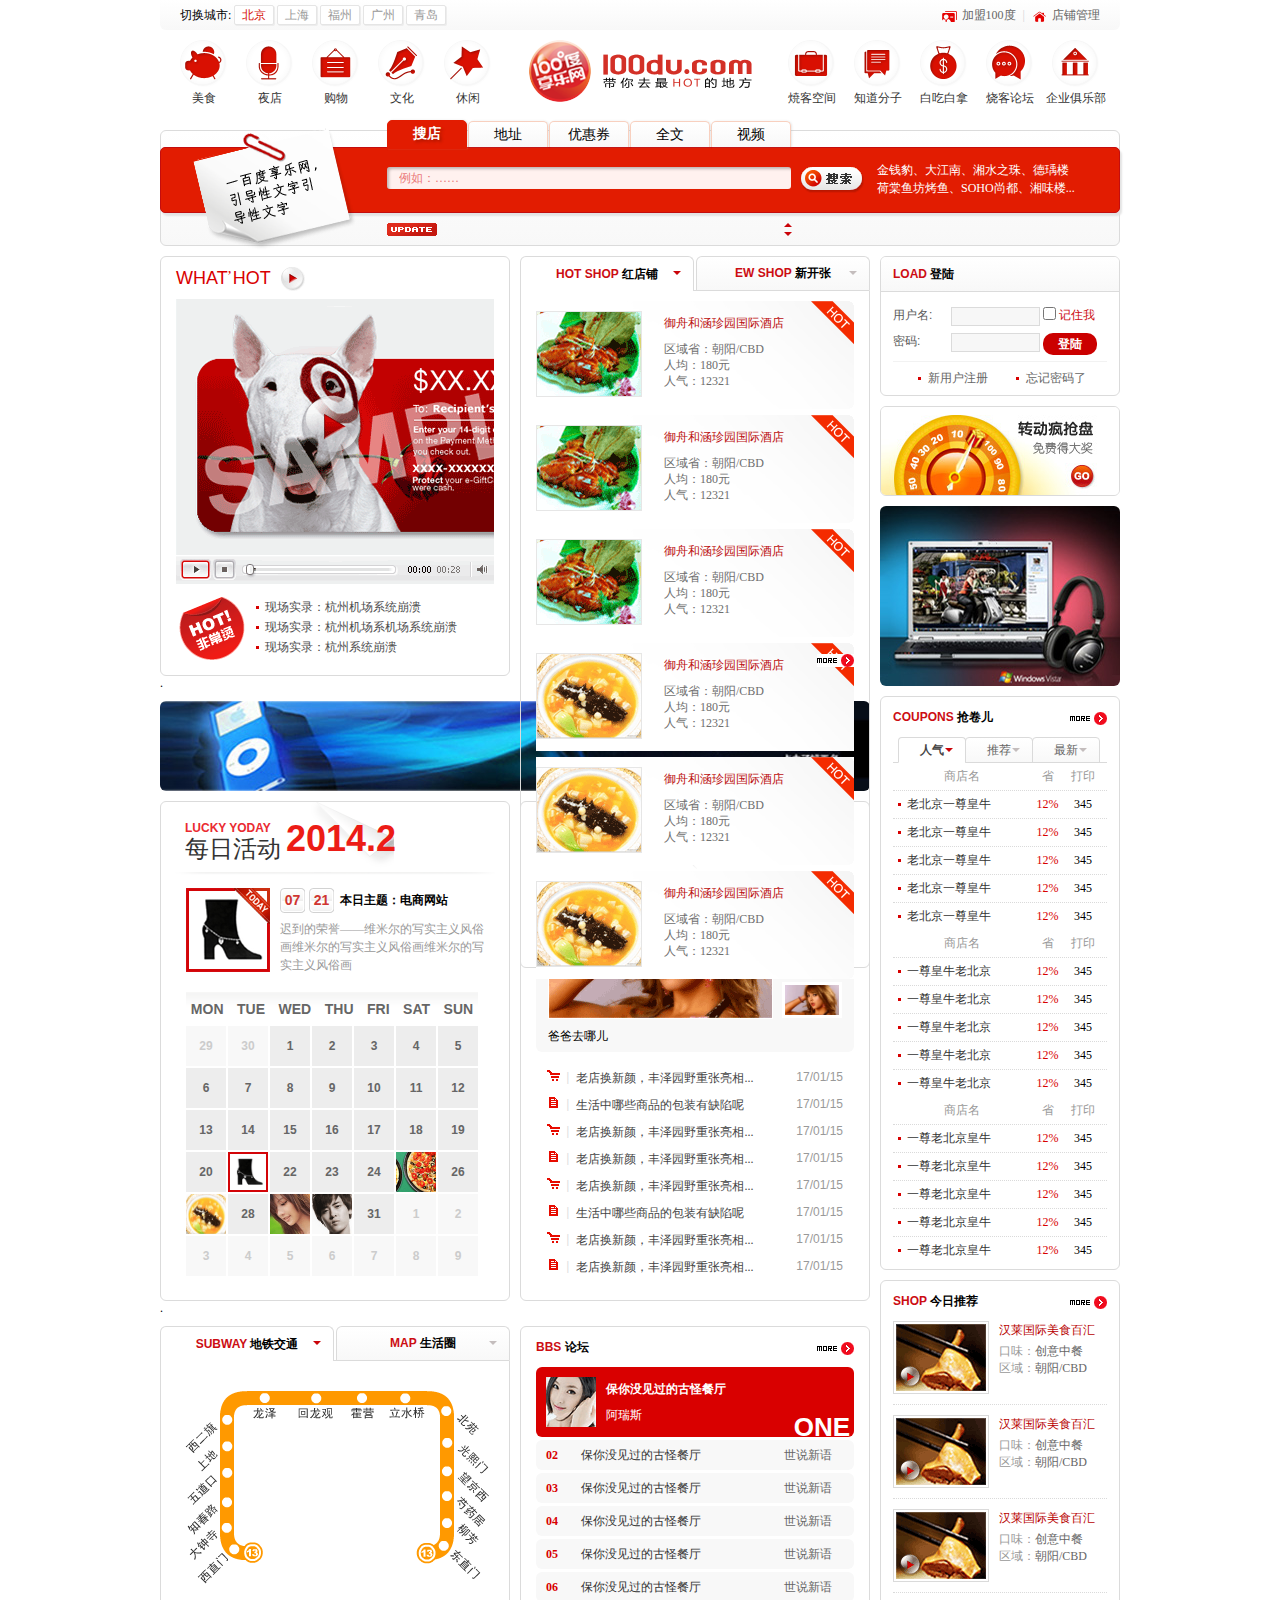
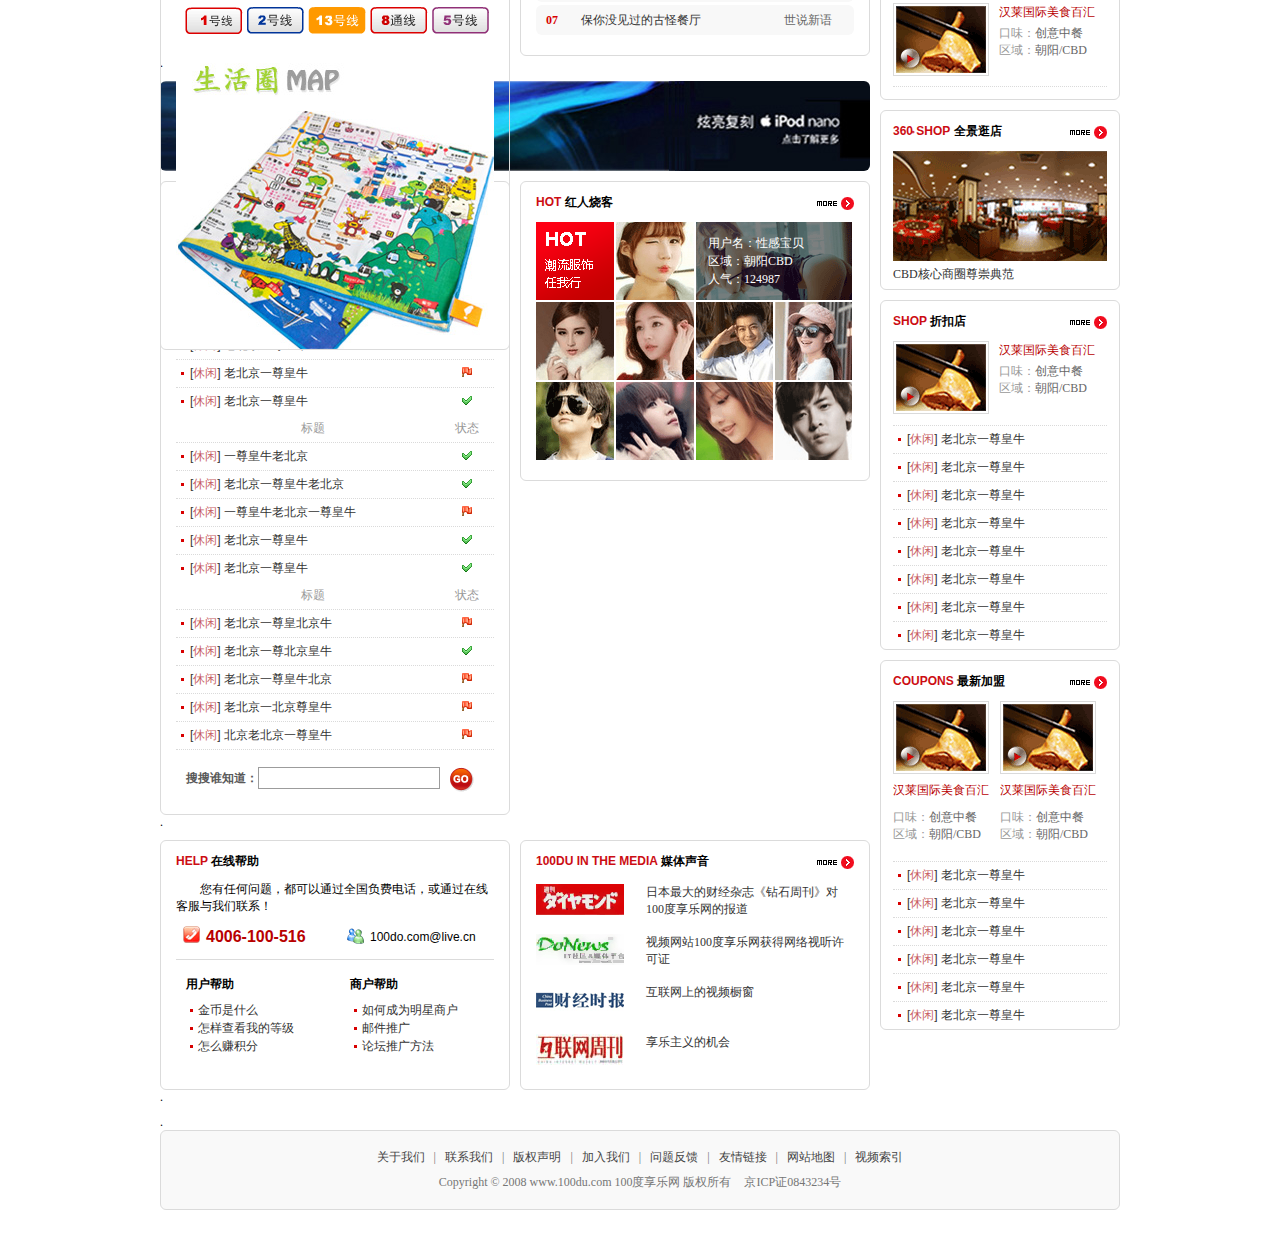
==== 100du商城/index.html @ 8e801432 "100du商城" ====
<!DOCTYPE html>
<html lang="en">
<head>
    <meta charset="UTF-8">
    <title>100du商城</title>
    <link href="css/style.css" rel="stylesheet" />
    <link href="img/100du.ico" rel="shortcut icon" />
    <script src="http://libs.baidu.com/jquery/2.0.0/jquery.js"></script>
    <script src="js/100du.js" type="text/javascript"></script>
    <!--[if IE 6]>
    <script src="js/DD_belatedPNG_0.0.8a.js"></script>
    <script>
        DD_belatedPNG.fix('*');
    </script>
    <![endif]-->
</head>
<body>
    <div id="header" class="gradient">
        <p class="city fl">
            切换城市:
            <a href="#" class="active">北京</a>
            <a href="#">上海</a>
            <a href="#">福州</a>
            <a href="#">广州</a>
            <a href="#">青岛</a>
        </p>
        <p class="link fr">
            <a href="#" class="ico1">加盟100度</a>
            |
            <a href="#" class="ico2">店铺管理</a>
        </p>
    </div>
    <div id="nav">
        <ul class="nav_l">
            <li><a href="#" class="bg1">美食</a></li>
            <li><a href="#" class="bg2">夜店</a></li>
            <li><a href="#" class="bg3">购物</a></li>
            <li><a href="#" class="bg4">文化</a></li>
            <li><a href="#" class="bg5">休闲</a></li>
        </ul>
        <h1><a href="#"><img src="img/logo.png" alt="100度享乐网" /></a></h1>
        <ul class="nav_r">
            <li><a href="#" class="bg6">焼客空间</a></li>
            <li><a href="#" class="bg7">知道分子</a></li>
            <li><a href="#" class="bg8">白吃白拿</a></li>
            <li><a href="#" class="bg9">烧客论坛</a></li>
            <li><a href="#" class="bg10">企业俱乐部</a></li>
        </ul>
    </div>
    <div id="search" class="gradient">
        <div class="bar">
            <ul class="menu" id="menu">
                <li class="active">搜店</li>
                <li class="gradient">地址</li>
                <li class="gradient">优惠券</li>
                <li class="gradient">全文</li>
                <li class="gradient">视频</li>
            </ul>
        </div>
        <div class="form">
            <form action="#">
                <input class="text" type="text" value="例如：……" />
                <input class="btn" type="submit" value="" />
            </form>
        </div>
        <p class="key_text"><a href="#">金钱豹</a>、<a href="#">大江南</a>、<a href="#">湘水之珠</a>、<a href="#">德瑀楼</a>
            <a href="#">荷棠鱼坊烤鱼</a>、<a href="#">SOHO尚都</a>、<a href="#">湘味楼</a>...</p>
        <div class="img"></div>
        <div class="updata">
            <div class="wrap">
                <ul>
                    <!--<li><a href="#"><strong>萱萱</strong><span>5分钟前</span>写了一篇文章:那些灿烂华美的瞬间......</a></li>
                    <li><a href="#"><strong>森森</strong><span>2分钟前</span>写了一篇文章:那些灿烂华美的瞬间......</a></li>-->
                </ul>
            </div>
            <a id="updataUpBtn" href="javascript:;" class="triangle_up"></a>
            <a id="updataDownBtn" href="javascript:;" class="triangle_down_red"></a>
        </div>
    </div>
    <div class="content clear">
        <div class="main fl">
            <div class="main_wrap clear">
                <div class="section fl">
                    <h2 class="video_title">WHAT<sup>,</sup> HOT</h2>
                    <div class="video">
                        <img src="img/play_bg.gif"  />
                    </div>
                    <ul class="video_list">
                        <li><a href="#">现场实录：杭州机场系统崩溃</a></li>
                        <li><a href="#">现场实录：杭州机场系机场系统崩溃</a></li>
                        <li><a href="#">现场实录：杭州系统崩溃</a></li>
                    </ul>
                </div>
                <div class="options fr">
                    <ul class="nav tabNav1">
                        <li class="active fl">
                            <strong>HOT SHOP <span>红店铺</span></strong>
                            <a href="javascript:;" class="triangle_down_red"></a>
                        </li>
                        <li class="gradient fr">
                            <strong>EW SHOP <span>新开张</span></strong>
                            <a href="javascript:;" class="triangle_down_gray"></a>
                        </li>
                    </ul>
                    <div class="con">
                        <div class="hot_list">
                            <ul class="tabCon1">
                                <li>
                                    <div class="img"><a href="#"><img src="img/content/hot_list_pic1.gif" alt="内容图片" /></a></div>
                                    <div class="text">
                                        <h3><a href="#">御舟和涵珍园国际酒店</a></h3>
                                        <p>
                                            区域省：朝阳/CBD<br />
                                            人均：180元<br />
                                            人气：12321
                                        </p>
                                    </div>
                                </li>
                                <li>
                                    <div class="img"><a href="#"><img src="img/content/hot_list_pic1.gif" alt="内容图片" /></a></div>
                                    <div class="text">
                                        <h3><a href="#">御舟和涵珍园国际酒店</a></h3>
                                        <p>
                                            区域省：朝阳/CBD<br />
                                            人均：180元<br />
                                            人气：12321
                                        </p>
                                    </div>
                                </li>
                                <li>
                                    <div class="img"><a href="#"><img src="img/content/hot_list_pic1.gif" alt="内容图片" /></a></div>
                                    <div class="text">
                                        <h3><a href="#">御舟和涵珍园国际酒店</a></h3>
                                        <p>
                                            区域省：朝阳/CBD<br />
                                            人均：180元<br />
                                            人气：12321
                                        </p>
                                    </div>
                                </li>
                                <a class="more" href="#" title="更多"><img src="img/more.gif" alt="更多" /></a>
                            </ul>
                            <ul class="tabCon1">
                                <li>
                                    <div class="img"><a href="#"><img src="img/content/hot_list_pic2.gif" alt="内容图片" /></a></div>
                                    <div class="text">
                                        <h3><a href="#">御舟和涵珍园国际酒店</a></h3>
                                        <p>
                                            区域省：朝阳/CBD<br />
                                            人均：180元<br />
                                            人气：12321
                                        </p>
                                    </div>
                                </li>
                                <li>
                                    <div class="img"><a href="#"><img src="img/content/hot_list_pic2.gif" alt="内容图片" /></a></div>
                                    <div class="text">
                                        <h3><a href="#">御舟和涵珍园国际酒店</a></h3>
                                        <p>
                                            区域省：朝阳/CBD<br />
                                            人均：180元<br />
                                            人气：12321
                                        </p>
                                    </div>
                                </li>
                                <li>
                                    <div class="img"><a href="#"><img src="img/content/hot_list_pic2.gif" alt="内容图片" /></a></div>
                                    <div class="text">
                                        <h3><a href="#">御舟和涵珍园国际酒店</a></h3>
                                        <p>
                                            区域省：朝阳/CBD<br />
                                            人均：180元<br />
                                            人气：12321
                                        </p>
                                    </div>
                                </li>
                                <a class="more" href="#" title="更多"><img src="img/more.gif" alt="更多" /></a>
                            </ul>
                        </div>
                    </div>
                </div>
            </div>

            <div class="main_ad">
                <a href="#"><img src="img/ad/ad1.jpg" /></a>
            </div>

            <div class="main_wrap clear">
                <div class="activity">
                    <h2 class="new_title">
                        <strong>LUCKY YODAY</strong>
                        <span>每日活动</span>
                        <em>2014.2</em>
                    </h2>
                    <div class="con">
                        <div class="info">
                            <div class="img">
                                <span class="mask"></span>
                                <img src="img/content/today1.gif" alt="内容" />
                            </div>
                            <div class="text">
                                <h3>
                                    <em>07</em>
                                    <em>21</em>
                                    <span>本日主题：电商网站</span>
                                </h3>
                                <p>迟到的荣誉——维米尔的写实主义风俗画维米尔的写实主义风俗画维米尔的写实主义风俗画</p>
                            </div>
                        </div>
                        <div class="calendar">
                            <h3>
                                <span>MON</span>
                                <span>TUE</span>
                                <span>WED</span>
                                <span>THU</span>
                                <span>FRI</span>
                                <span>SAT</span>
                                <span>SUN</span>
                            </h3>
                            <ol>
                                <li class="normal">29</li>
                                <li class="normal">30</li>
                                <li>1</li>
                                <li>2</li>
                                <li>3</li>
                                <li>4</li>
                                <li>5</li>
                                <li>6</li>
                                <li>7</li>
                                <li>8</li>
                                <li>9</li>
                                <li>10</li>
                                <li>11</li>
                                <li>12</li>
                                <li>13</li>
                                <li>14</li>
                                <li>15</li>
                                <li>16</li>
                                <li>17</li>
                                <li>18</li>
                                <li>19</li>
                                <li>20</li>
                                <li>21<img class="active" src="img/content/today1.gif" alt="" /></li>
                                <li>22</li>
                                <li>23</li>
                                <li>24</li>
                                <li>25<img class="img" info="迟到的荣誉——维米尔的写实主义风俗画" src="img/content/today2.gif" alt="" /></li>
                                <li>26</li>
                                <li>27<img class="img" info="这似乎是海参配燕窝，好味道~" src="img/content/hot_list_pic2.gif" alt="" /></li>
                                <li>28</li>
                                <li>29<img class="img" info="气质美女，陪谁去过明天的情人节？" src="img/content/hot10.gif" alt="" /></li>
                                <li>30<img class="img" info="帅哥是谁？陪谁去过情人节？" src="img/content/hot11.gif" alt="" /></li>
                                <li>31</li>
                                <li class="normal">1</li>
                                <li class="normal">2</li>
                                <li class="normal">3</li>
                                <li class="normal">4</li>
                                <li class="normal">5</li>
                                <li class="normal">6</li>
                                <li class="normal">7</li>
                                <li class="normal">8</li>
                                <li class="normal">9</li>
                            </ol>
                            <div class="today_info">
                                <img src="img/content/today2.gif" alt="" />
                                <div class="text">
                                    <h4><strong>SAT</strong> 本日主题</h4>
                                    <p>迟到的荣誉——维米尔的写实主义风俗画</p>
                                </div>
                                <span></span>
                            </div>
                        </div>
                    </div>
                </div>

                <div class="recommend">
                    <h2 class="new_title">
                        <strong>RECOMMDNE</strong>
                        <span>精彩推荐</span>
                    </h2>
                    <div class="pic" id="fade">
                        <ul>
                            <li><a href="#"><img src="img/content/img1.gif" /></a></li>
                            <li><a href="#"><img src="img/content/img2.gif" /></a></li>
                            <li><a href="#"><img src="img/content/img3.gif" /></a></li>
                        </ul>
                        <ol>
                            <li class="active"><a href="javascript:;"><img src="img/content/img1.gif" /></a></li>
                            <li><a href="javascript:;"><img src="img/content/img2.gif" /></a></li>
                            <li><a href="javascript:;"><img src="img/content/img3.gif" /></a></li>
                        </ol>
                        <p>爸爸去哪儿</p>
                    </div>
                    <ul class="list">
                        <li>
                            <em><img src="img/content/recommend_list_ico1.gif" /> |</em>
                            <a href="#">老店换新颜，丰泽园野重张亮相...</a>
                            <span>17/01/15</span>
                        </li>
                        <li>
                            <em><img src="img/content/recommend_list_ico2.gif" /> |</em>
                            <a href="#">生活中哪些商品的包装有缺陷呢</a>
                            <span>17/01/15</span>
                        </li>
                        <li>
                            <em><img src="img/content/recommend_list_ico1.gif" /> |</em>
                            <a href="#">老店换新颜，丰泽园野重张亮相...</a>
                            <span>17/01/15</span>
                        </li>
                        <li>
                            <em><img src="img/content/recommend_list_ico2.gif" /> |</em>
                            <a href="#">老店换新颜，丰泽园野重张亮相...</a>
                            <span>17/01/15</span>
                        </li>
                        <li>
                            <em><img src="img/content/recommend_list_ico1.gif" /> |</em>
                            <a href="#">老店换新颜，丰泽园野重张亮相...</a>
                            <span>17/01/15</span>
                        </li>
                        <li>
                            <em><img src="img/content/recommend_list_ico2.gif" /> |</em>
                            <a href="#">生活中哪些商品的包装有缺陷呢</a>
                            <span>17/01/15</span>
                        </li>
                        <li>
                            <em><img src="img/content/recommend_list_ico1.gif" /> |</em>
                            <a href="#">老店换新颜，丰泽园野重张亮相...</a>
                            <span>17/01/15</span>
                        </li>
                        <li>
                            <em><img src="img/content/recommend_list_ico2.gif" /> |</em>
                            <a href="#">老店换新颜，丰泽园野重张亮相...</a>
                            <span>17/01/15</span>
                        </li>
                    </ul>
                </div>
            </div>

            <div class="main_wrap clear">
                <div class="options fl">
                    <ul class="nav tabNav2">
                        <li class="active fl">
                            <strong>SUBWAY <span>地铁交通</span></strong>
                            <a href="javascript:;" class="triangle_down_red"></a>
                        </li>
                        <li class="gradient fr">
                            <strong>MAP <span>生活圈</span></strong>
                            <a href="javascript:;" class="triangle_down_gray"></a>
                        </li>
                    </ul>
                    <div class="con">
                        <img class="tabCon2" src="img/content/123.gif" />
                        <img class="tabCon2" src="img/content/456.jpg" />
                    </div>
                </div>
                <div class="section fr">
                    <div class="bbs">
                        <h2 class="main_title">
                            <strong>BBS <span>论坛</span></strong>
                            <a href="#" title="更多"><img src="img/more.gif" alt="更多" /></a>
                        </h2>
                        <ol>
                            <li class="active">
                                <strong>01</strong>
                                <img src="img/content/bbs_img1.gif" alt="" />
                                <a href="#">保你没见过的古怪餐厅</a>
                                <span>阿瑞斯</span>
                                <em>ONE</em>
                                <b>世说新语</b>
                            </li>
                            <li>
                                <strong>02</strong>
                                <img src="img/content/bbs_img1.gif" alt="" />
                                <a href="#">保你没见过的古怪餐厅</a>
                                <span>阿瑞斯</span>
                                <em>ONE</em>
                                <b>世说新语</b>
                            </li>
                            <li>
                                <strong>03</strong>
                                <img src="img/content/bbs_img1.gif" alt="" />
                                <a href="#">保你没见过的古怪餐厅</a>
                                <span>阿瑞斯</span>
                                <em>ONE</em>
                                <b>世说新语</b>
                            </li>
                            <li>
                                <strong>04</strong>
                                <img src="img/content/bbs_img1.gif" alt="" />
                                <a href="#">保你没见过的古怪餐厅</a>
                                <span>阿瑞斯</span>
                                <em>ONE</em>
                                <b>世说新语</b>
                            </li>
                            <li>
                                <strong>05</strong>
                                <img src="img/content/bbs_img1.gif" alt="" />
                                <a href="#">保你没见过的古怪餐厅</a>
                                <span>阿瑞斯</span>
                                <em>ONE</em>
                                <b>世说新语</b>
                            </li>
                            <li>
                                <strong>06</strong>
                                <img src="img/content/bbs_img1.gif" alt="" />
                                <a href="#">保你没见过的古怪餐厅</a>
                                <span>阿瑞斯</span>
                                <em>ONE</em>
                                <b>世说新语</b>
                            </li>
                            <li>
                                <strong>07</strong>
                                <img src="img/content/bbs_img1.gif" alt="" />
                                <a href="#">保你没见过的古怪餐厅</a>
                                <span>阿瑞斯</span>
                                <em>ONE</em>
                                <b>世说新语</b>
                            </li>
                        </ol>
                    </div>
                </div>
            </div>

            <div class="main_ad">
                <a href="#"><img src="img/ad/ad1.jpg" /></a>
            </div>

            <div class="main_wrap clear">
                <div class="section fl">
                    <h2 class="main_title">
                        <strong>LIFESTYLE ADVICE <span>知道分子</span></strong>
                        <a href="#" title="更多"><img src="img/more.gif" alt="更多" /></a>
                    </h2>
                    <div class="tab">
                        <ul class="tabNav3">
                            <li class="active">
                                有人在问
                                <a href="javascript:;" class="triangle_down_red"></a>
                            </li>
                            <li class="gradient">
                                有人知道
                                <a href="javascript:;" class="triangle_down_gray"></a>
                            </li>
                            <li class="gradient">
                                热门问题
                                <a href="javascript:;" class="triangle_down_gray"></a>
                            </li>
                        </ul>
                    </div>
                    <ul class="list_section tabCon3">
                        <li class="title">
                            <span class="col1">标题</span>
                            <span class="col2">状态</span>
                        </li>
                        <li>
                            <span class="col1">
                                <a href="#"><em>[<span>休闲</span>]</em> 老北京一尊皇牛</a>
                            </span>
                            <span class="col2"><img src="img/ico1.gif" alt="" /></span>
                        </li>
                        <li>
                            <span class="col1">
                                <a href="#"><em>[<span>休闲</span>]</em> 老北京一尊皇牛</a>
                            </span>
                            <span class="col2"><img src="img/ico2.gif" alt="" /></span>
                        </li>
                        <li>
                            <span class="col1">
                                <a href="#"><em>[<span>休闲</span>]</em> 老北京一尊皇牛</a>
                            </span>
                            <span class="col2"><img src="img/ico1.gif" alt="" /></span>
                        </li>
                        <li>
                            <span class="col1">
                                <a href="#"><em>[<span>休闲</span>]</em> 老北京一尊皇牛</a>
                            </span>
                            <span class="col2"><img src="img/ico1.gif" alt="" /></span>
                        </li>
                        <li>
                            <span class="col1">
                                <a href="#"><em>[<span>休闲</span>]</em> 老北京一尊皇牛</a>
                            </span>
                            <span class="col2"><img src="img/ico2.gif" alt="" /></span>
                        </li>
                    </ul>
                    <ul class="list_section tabCon3">
                        <li class="title">
                            <span class="col1">标题</span>
                            <span class="col2">状态</span>
                        </li>
                        <li>
                            <span class="col1">
                                <a href="#"><em>[<span>休闲</span>]</em> 一尊皇牛老北京</a>
                            </span>
                            <span class="col2"><img src="img/ico2.gif" alt="" /></span>
                        </li>
                        <li>
                            <span class="col1">
                                <a href="#"><em>[<span>休闲</span>]</em> 老北京一尊皇牛老北京</a>
                            </span>
                            <span class="col2"><img src="img/ico2.gif" alt="" /></span>
                        </li>
                        <li>
                            <span class="col1">
                                <a href="#"><em>[<span>休闲</span>]</em> 一尊皇牛老北京一尊皇牛</a>
                            </span>
                            <span class="col2"><img src="img/ico1.gif" alt="" /></span>
                        </li>
                        <li>
                            <span class="col1">
                                <a href="#"><em>[<span>休闲</span>]</em> 老北京一尊皇牛</a>
                            </span>
                            <span class="col2"><img src="img/ico2.gif" alt="" /></span>
                        </li>
                        <li>
                            <span class="col1">
                                <a href="#"><em>[<span>休闲</span>]</em> 老北京一尊皇牛</a>
                            </span>
                            <span class="col2"><img src="img/ico2.gif" alt="" /></span>
                        </li>
                    </ul>
                    <ul class="list_section tabCon3">
                        <li class="title">
                            <span class="col1">标题</span>
                            <span class="col2">状态</span>
                        </li>
                        <li>
                            <span class="col1">
                                <a href="#"><em>[<span>休闲</span>]</em> 老北京一尊皇北京牛</a>
                            </span>
                            <span class="col2"><img src="img/ico1.gif" alt="" /></span>
                        </li>
                        <li>
                            <span class="col1">
                                <a href="#"><em>[<span>休闲</span>]</em> 老北京一尊北京皇牛</a>
                            </span>
                            <span class="col2"><img src="img/ico2.gif" alt="" /></span>
                        </li>
                        <li>
                            <span class="col1">
                                <a href="#"><em>[<span>休闲</span>]</em> 老北京一尊皇牛北京</a>
                            </span>
                            <span class="col2"><img src="img/ico1.gif" alt="" /></span>
                        </li>
                        <li>
                            <span class="col1">
                                <a href="#"><em>[<span>休闲</span>]</em> 老北京一北京尊皇牛</a>
                            </span>
                            <span class="col2"><img src="img/ico1.gif" alt="" /></span>
                        </li>
                        <li>
                            <span class="col1">
                                <a href="#"><em>[<span>休闲</span>]</em> 北京老北京一尊皇牛</a>
                            </span>
                            <span class="col2"><img src="img/ico1.gif" alt="" /></span>
                        </li>
                    </ul>
                    <div class="soso">
                        <form action="#">
                            <strong>搜搜谁知道：</strong>
                            <input class="text" type="text" />
                            <input class="btn" type="submit" value="" />
                        </form>
                    </div>
                </div>
                <div class="section fr">
                    <h2 class="main_title">
                        <strong>HOT <span>红人烧客</span></strong>
                        <a href="#" title="更多"><img src="img/more.gif" alt="更多" /></a>
                    </h2>
                    <div class="hot_area">
                        <ul>
                            <li><img src="img/content/hot1.gif" alt="" /></li>
                            <li><img src="img/content/hot2.gif" alt="" /></li>
                            <li class="area1">
                                <p>
                                    用户名：性感宝贝<br />
                                    区域：朝阳CBD<br />
                                    人气：124987
                                </p>
                                <img src="img/content/hot3.gif" alt="" />
                            </li>
                            <li><img src="img/content/hot4.gif" alt="" /></li>
                            <li><img src="img/content/hot5.gif" alt="" /></li>
                            <li class="area2"><img src="img/content/hot6.gif" alt="" /></li>
                            <li class="area2"><img src="img/content/hot7.gif" alt="" /></li>
                            <li><img src="img/content/hot8.gif" alt="" /></li>
                            <li><img src="img/content/hot9.gif" alt="" /></li>
                            <li class="area2"><img src="img/content/hot10.gif" alt="" /></li>
                            <li class="area2"><img src="img/content/hot11.gif" alt="" /></li>
                        </ul>
                    </div>
                </div>
            </div>

            <div class="main_wrap clear">
                <div class="section fl">
                    <h2 class="main_title">
                        <strong>HELP <span>在线帮助</span></strong>
                    </h2>
                    <div class="help">
                        <p>您有任何问题，都可以通过全国负费电话，或通过在线客服与我们联系！</p>
                        <ul>
                            <li class="phone fl">4006-100-516</li>
                            <li class="msn fr">100do.com@live.cn</li>
                        </ul>
                        <dl class="fl">
                            <dt>用户帮助</dt>
                            <dd><a href="#">金币是什么</a></dd>
                            <dd><a href="#">怎样查看我的等级</a></dd>
                            <dd><a href="#">怎么赚积分</a></dd>
                        </dl>
                        <dl class="fr">
                            <dt>商户帮助</dt>
                            <dd><a href="#">如何成为明星商户</a></dd>
                            <dd><a href="#">邮件推广</a></dd>
                            <dd><a href="#">论坛推广方法</a></dd>
                        </dl>
                    </div>
                </div>
                <div class="section fr">
                    <h2 class="main_title">
                        <strong>100DU IN THE MEDIA <span>媒体声音</span></strong>
                        <a href="#" title="更多"><img src="img/more.gif" alt="更多" /></a>
                    </h2>
                    <ul class="media">
                        <li>
                            <a href="#"><img src="img/content/media1.gif" alt="1" /></a>
                            <p>日本最大的财经杂志《钻石周刊》对100度享乐网的报道</p>
                        </li>
                        <li>
                            <a href="#"><img src="img/content/media2.gif" alt="2" /></a>
                            <p>视频网站100度享乐网获得网络视听许可证</p>
                        </li>
                        <li>
                            <a href="#"><img src="img/content/media3.gif" alt="3" /></a>
                            <p>互联网上的视频橱窗</p>
                        </li>
                        <li>
                            <a href="#"><img src="img/content/media4.gif" alt="4" /></a>
                            <p>享乐主义的机会</p>
                        </li>
                    </ul>
                </div>
            </div>
        </div>

        <div class="side fr">
            <div class="login">
                <h2 class="gradient"><em>LOAD </em>登陆</h2>
                <div class="form">
                    <form action="#">
                        <ul>
                            <li>
                                <span>用户名: </span>
                                <input class="text" type="text" />
                                <label>
                                    <input type="checkbox" />
                                    <strong>记住我</strong>
                                </label>
                            </li>
                            <li>
                                <span>密码: </span>
                                <input class="text" type="password" />
                                <input class="btn" type="submit" value="登陆" />
                            </li>
                        </ul>
                    </form>
                </div>
                <p>
                    <a href="#">新用户注册</a>
                    <a href="#">忘记密码了</a>
                </p>
            </div>

            <div class="ad_border">
                <a href="#"><img src="img/ad/ad2.jpg" /></a>
            </div>

            <div class="side_ad">
                <a href="#"><img src="img/ad/ad3.jpg" /></a>
            </div>

            <div class="side_section">
                <h2 class="main_title">
                    <strong>COUPONS <span>抢卷儿</span></strong>
                    <a href="#" title="更多"><img src="img/more.gif" alt="更多" /></a>
                </h2>
                <div class="wrap_section1">
                    <div class="tab">
                        <ul class="tabNav4">
                            <li class="active">
                                人气
                                <a href="javascript:;" class="triangle_down_red"></a>
                            </li>
                            <li class="gradient">
                                推荐
                                <a href="javascript:;" class="triangle_down_gray"></a>
                            </li>
                            <li class="gradient">
                                最新
                                <a href="javascript:;" class="triangle_down_gray"></a>
                            </li>
                        </ul>
                    </div>
                    <ul class="list_section tabCon4">
                    <li class="title">
                        <span class="col1">商店名</span>
                        <span class="col2">省</span>
                        <span class="col3">打印</span>
                    </li>
                    <li>
                        <span class="col1"><a href="#">老北京一尊皇牛</a></span>
                        <span class="col2 color">12%</span>
                        <span class="col3">345</span>
                    </li>
                    <li>
                        <span class="col1"><a href="#">老北京一尊皇牛</a></span>
                        <span class="col2 color">12%</span>
                        <span class="col3">345</span>
                    </li>
                    <li>
                        <span class="col1"><a href="#">老北京一尊皇牛</a></span>
                        <span class="col2 color">12%</span>
                        <span class="col3">345</span>
                    </li>
                    <li>
                        <span class="col1"><a href="#">老北京一尊皇牛</a></span>
                        <span class="col2 color">12%</span>
                        <span class="col3">345</span>
                    </li>
                    <li>
                        <span class="col1"><a href="#">老北京一尊皇牛</a></span>
                        <span class="col2 color">12%</span>
                        <span class="col3">345</span>
                    </li>
                </ul>
                    <ul class="list_section tabCon4">
                        <li class="title">
                            <span class="col1">商店名</span>
                            <span class="col2">省</span>
                            <span class="col3">打印</span>
                        </li>
                        <li>
                            <span class="col1"><a href="#">一尊皇牛老北京</a></span>
                            <span class="col2 color">12%</span>
                            <span class="col3">345</span>
                        </li>
                        <li>
                            <span class="col1"><a href="#">一尊皇牛老北京</a></span>
                            <span class="col2 color">12%</span>
                            <span class="col3">345</span>
                        </li>
                        <li>
                            <span class="col1"><a href="#">一尊皇牛老北京</a></span>
                            <span class="col2 color">12%</span>
                            <span class="col3">345</span>
                        </li>
                        <li>
                            <span class="col1"><a href="#">一尊皇牛老北京</a></span>
                            <span class="col2 color">12%</span>
                            <span class="col3">345</span>
                        </li>
                        <li>
                            <span class="col1"><a href="#">一尊皇牛老北京</a></span>
                            <span class="col2 color">12%</span>
                            <span class="col3">345</span>
                        </li>
                    </ul>
                    <ul class="list_section tabCon4">
                        <li class="title">
                            <span class="col1">商店名</span>
                            <span class="col2">省</span>
                            <span class="col3">打印</span>
                        </li>
                        <li>
                            <span class="col1"><a href="#">一尊老北京皇牛</a></span>
                            <span class="col2 color">12%</span>
                            <span class="col3">345</span>
                        </li>
                        <li>
                            <span class="col1"><a href="#">一尊老北京皇牛</a></span>
                            <span class="col2 color">12%</span>
                            <span class="col3">345</span>
                        </li>
                        <li>
                            <span class="col1"><a href="#">一尊老北京皇牛</a></span>
                            <span class="col2 color">12%</span>
                            <span class="col3">345</span>
                        </li>
                        <li>
                            <span class="col1"><a href="#">一尊老北京皇牛</a></span>
                            <span class="col2 color">12%</span>
                            <span class="col3">345</span>
                        </li>
                        <li>
                            <span class="col1"><a href="#">一尊老北京皇牛</a></span>
                            <span class="col2 color">12%</span>
                            <span class="col3">345</span>
                        </li>
                    </ul>
                </div>
            </div>

            <div class="side_section">
                <h2 class="main_title">
                    <strong>SHOP <span>今日推荐</span></strong>
                    <a href="#" title="更多"><img src="img/more.gif" alt="更多" /></a>
                </h2>
                <div class="wrap_section2">
                    <ul class="pic_list">
                        <li>
                            <div class="img fl"><a href="#"><img src="img/content/pic1.gif" alt="内容图片" /></a></div>
                            <div class="text fr">
                                <h3><a href="#">汉莱国际美食百汇</a></h3>
                                <p>
                                    口味：<a href="http://www.miaov.com/2013">创意中餐</a><br />
                                    区域：<a href="http://www.miaov.com/2013">朝阳/CBD</a>
                                </p>
                            </div>
                        </li>
                        <li>
                            <div class="img fl"><a href="#"><img src="img/content/pic1.gif" alt="内容图片" /></a></div>
                            <div class="text fr">
                                <h3><a href="#">汉莱国际美食百汇</a></h3>
                                <p>
                                    口味：<a href="http://www.miaov.com/2013">创意中餐</a><br />
                                    区域：<a href="http://www.miaov.com/2013">朝阳/CBD</a>
                                </p>
                            </div>
                        </li>
                        <li>
                            <div class="img fl"><a href="#"><img src="img/content/pic1.gif" alt="内容图片" /></a></div>
                            <div class="text fr">
                                <h3><a href="#">汉莱国际美食百汇</a></h3>
                                <p>
                                    口味：<a href="http://www.miaov.com/2013">创意中餐</a><br />
                                    区域：<a href="http://www.miaov.com/2013">朝阳/CBD</a>
                                </p>
                            </div>
                        </li>
                        <li>
                            <div class="img fl"><a href="#"><img src="img/content/pic1.gif" alt="内容图片" /></a></div>
                            <div class="text fr">
                                <h3><a href="#">汉莱国际美食百汇</a></h3>
                                <p>
                                    口味：<a href="http://www.miaov.com/2013">创意中餐</a><br />
                                    区域：<a href="http://www.miaov.com/2013">朝阳/CBD</a>
                                </p>
                            </div>
                        </li>
                    </ul>
                </div>
            </div>

            <div class="side_section">
                <h2 class="main_title">
                    <strong>360<sup>。</sup> SHOP <span>全景逛店</span></strong>
                    <a href="#" title="更多"><img src="img/more.gif" alt="更多" /></a>
                </h2>
                <div class="panoramic">
                    <a href="#">
                        <img src="img/content/360.gif" alt="" />
                        <span>CBD核心商圈尊崇典范</span>
                    </a>
                </div>
            </div>

            <div class="side_section">
                <h2 class="main_title">
                    <strong>SHOP <span>折扣店</span></strong>
                    <a href="#" title="更多"><img src="img/more.gif" alt="更多" /></a>
                </h2>
                <div class="wrap_section3">
                    <ul class="pic_list">
                        <li>
                            <div class="img fl"><a href="#"><img src="img/content/pic1.gif" alt="内容图片" /></a></div>
                            <div class="text fr">
                                <h3><a href="#">汉莱国际美食百汇</a></h3>
                                <p>
                                    口味：<a href="#">创意中餐</a><br />
                                    区域：<a href="#">朝阳/CBD</a>
                                </p>
                            </div>
                        </li>
                    </ul>
                </div>
                <ul class="list_section">
                    <li><a href="#"><em>[<span>休闲</span>]</em> 老北京一尊皇牛</a></li>
                    <li><a href="#"><em>[<span>休闲</span>]</em> 老北京一尊皇牛</a></li>
                    <li><a href="#"><em>[<span>休闲</span>]</em> 老北京一尊皇牛</a></li>
                    <li><a href="#"><em>[<span>休闲</span>]</em> 老北京一尊皇牛</a></li>
                    <li><a href="#"><em>[<span>休闲</span>]</em> 老北京一尊皇牛</a></li>
                    <li><a href="#"><em>[<span>休闲</span>]</em> 老北京一尊皇牛</a></li>
                    <li><a href="#"><em>[<span>休闲</span>]</em> 老北京一尊皇牛</a></li>
                    <li><a href="#"><em>[<span>休闲</span>]</em> 老北京一尊皇牛</a></li>
                </ul>
            </div>

            <div class="side_section">
                <h2 class="main_title">
                    <strong>COUPONS <span>最新加盟</span></strong>
                    <a href="#" title="更多"><img src="img/more.gif" alt="更多" /></a>
                </h2>
                <div class="wrap_section4">
                    <ul class="pic_list">
                        <li>
                            <div class="img"><a href="#"><img src="img/content/pic1.gif" alt="内容图片" /></a></div>
                            <div class="text">
                                <h3><a href="#">汉莱国际美食百汇</a></h3>
                                <p>
                                    口味：<a href="#">创意中餐</a><br />
                                    区域：<a href="#">朝阳/CBD</a>
                                </p>
                            </div>
                        </li>
                        <li>
                            <div class="img"><a href="#"><img src="img/content/pic1.gif" alt="内容图片" /></a></div>
                            <div class="text">
                                <h3><a href="#">汉莱国际美食百汇</a></h3>
                                <p>
                                    口味：<a href="#">创意中餐</a><br />
                                    区域：<a href="#">朝阳/CBD</a>
                                </p>
                            </div>
                        </li>
                    </ul>
                </div>
                <ul class="list_section">
                    <li><a href="#"><em>[<span>休闲</span>]</em> 老北京一尊皇牛</a></li>
                    <li><a href="#"><em>[<span>休闲</span>]</em> 老北京一尊皇牛</a></li>
                    <li><a href="#"><em>[<span>休闲</span>]</em> 老北京一尊皇牛</a></li>
                    <li><a href="#"><em>[<span>休闲</span>]</em> 老北京一尊皇牛</a></li>
                    <li><a href="#"><em>[<span>休闲</span>]</em> 老北京一尊皇牛</a></li>
                    <li><a href="#"><em>[<span>休闲</span>]</em> 老北京一尊皇牛</a></li>
                </ul>
            </div>
        </div>
    </div>
    <div id="footer">
        <a href="#">关于我们</a> |
        <a href="#">联系我们</a> |
        <a href="#">版权声明</a> |
        <a href="#">加入我们</a> |
        <a href="#">问题反馈</a> |
        <a href="#">友情链接</a> |
        <a href="#">网站地图</a> |
        <a href="#">视频索引</a>
        <br />
        Copyright &copy; 2008 www.100du.com 100度享乐网 版权所有 <span>京ICP证0843234号</span>
    </div>
</body>
</html>
---- 100du商城/css/style.css ----
/*样式重置reset*/
body,h1,h2,h3,h4,h5,h6,p,dl,dd,ul,ol,form,input,textarea,th,td,select{margin: 0;padding: 0;}
em{font-style: normal;}
li{list-style: none;}
a{text-decoration: none;}
img{border: none;vertical-align: top;}
table{border-collapse: collapse;}
input,textarea{outline: none;}
textarea{resize: none;overflow: auto;}
body{font-size: 12px;font-family:  "微软雅黑";}
/*end reset*/

/*公共样式publict*/
.fl{float: left;}
.fr{float: right;}
.clear{zoom: 1;}
.clear:after{content: ".";display: block;clear: both;}
.gradient{
    background: -moz-linear-gradient(top,#FFFFFF,#f8f8f8);
    background: -webkit-linear-gradient(top,#FFFFFF,#f8f8f8);
    background: -ms-linear-gradient(top,#FFFFFF,#f8f8f8);
    background: linear-gradient(top,#FFFFFF,#f8f8f8);
    -ms-filter:"progid:DXImageTransform.Microsoft.gradient (GradientType=0, startColorstr=#FFFFFF, endColorstr=#f8f8f8)";
    -background:#f9f9f9;
}
.triangle_up,.triangle_down_red,.triangle_down_gray{position: absolute;width: 0;height: 0;overflow: hidden;border-left: 4px solid transparent;border-right: 4px solid transparent;}
.triangle_up{border-bottom: 4px solid #ca0309;}
.triangle_down_red{border-top: 4px solid #ca0309;}
.triangle_down_gray{border-top: 4px solid #c4bdbd;}
/*end public*/

/*布局样式layout*/
#header,#nav,.content{width: 960px;margin: 0 auto;}
#search,.section,.side_section,#footer,.login,.activity,.recommend,.ad_border{ border-radius: 6px;border: 1px solid #dbdbdb;}
.main_ad,.side_ad,.side_section,.ad_border{margin-bottom: 10px;}

body{margin-bottom: 30px;}
#header{height:30px;border-radius:0 0 6px 6px ;}
#nav{height: 100px;position: relative}
#search{width: 958px;height: 114px;margin: 0 auto 10px;position: relative;}
.main{width: 710px;}
.main_wrap{padding-bottom: 10px;}
.section{width: 318px;padding: 0 15px;}
.options{width: 350px;position: relative;}
.main_ad{border-radius: 6px;overflow: hidden;}
.side{width: 240px;}
.side_section{padding: 0 12px}
.side_ad{border-radius: 6px;overflow: hidden;}
.ad_border{width: 238px;height: 88px;overflow: hidden;}
#footer{width: 958px;height: 64px;padding-top: 14px;line-height: 25px;color: #767676;background: #f9f9f9;margin: 0 auto;text-align: center;}
#footer a{color: #454545;margin: 0 6px;}
#footer a:hover{text-decoration: underline;}
#footer span{margin-left: 10px;}
/*end layout*/

.options .nav{height: 34px;position: relative;z-index: 2;}
.options .nav li{width: 172px;height: 33px;line-height: 33px;text-align: center;position: relative;border: 1px solid #dbdbdb;border-bottom: none;border-radius: 6px 6px 0 0;cursor: pointer;}
.options .nav .active{width: 172px;height: 34px;line-height: 34px;background: #FFFFFF;}
.options .con{width: 318px;padding: 0 15px;border: 1px solid #dbdbdb;border-radius: 0 0 6px 6px;position: absolute;top: 34px;left: 0;z-index: 1;}

#header .city{padding:5px 0 0 20px;}
#header .city a{display: inline-block;height: 18px;line-height: 18px;border: 1px solid #e5e5e5;border-radius: 2px;box-shadow: 1px 1px 0 #ededed;padding: 0 7px;background: #FFFFFF;color: #999;}
#header .city .active,#header .city .active:hover{color: #d60d03;background: #FFFFFF}
#header .city a:hover{background: #f1f1f1;}
#header .link{line-height: 30px;padding-right: 20px;color: #d5d5d5;word-spacing: 4px;}
#header .link a{color: #666;background: url("../img/header_link_bg.gif") no-repeat 0 3px;padding-left: 20px;}
#header .link a:hover{text-decoration: underline;}
#header .link .ico1{background-position: 0 3px;}
#header .link .ico2{background-position: 0 -27px;}

#nav ul{position: absolute;top: 10px;}
#nav li{float: left;}
#nav li a{display: block;width: 66px;padding-top: 50px;text-align: center;background: url("../img/nav_bg.png") no-repeat;color: #333;}
#nav .bg1{background-position: 0 0;}
#nav .bg2{background-position: -66px 0;}
#nav .bg3{background-position: -132px 0;}
#nav .bg4{background-position: -198px 0;}
#nav .bg5{background-position: -264px 0;}
#nav .bg6{background-position: -330px 0;}
#nav .bg7{background-position: -396px 0;}
#nav .bg8{background-position: -462px 0;}
#nav .bg9{background-position: -528px 0;}
#nav .bg10{background-position: -594px 0;}

#nav .bg1:hover{background-position: 0 -70px;}
#nav .bg2:hover{background-position: -66px -70px;}
#nav .bg3:hover{background-position: -132px -70px;}
#nav .bg4:hover{background-position: -198px -70px;}
#nav .bg5:hover{background-position: -264px -70px;}
#nav .bg6:hover{background-position: -330px -70px;}
#nav .bg7:hover{background-position: -396px -70px;}
#nav .bg8:hover{background-position: -462px -70px;}
#nav .bg9:hover{background-position: -528px -70px;}
#nav .bg10:hover{background-position: -594px -70px;}
#nav .nav_l{left: 11px;}
#nav .nav_r{right: 11px;}
#nav h1{width: 223px;height: 62px;margin: 0 auto;position: relative;top: 10px;}

#search .bar{width: 958px;height: 64px;border: 1px solid #c40d0e;position: absolute;top: 16px;left: -1px;border-radius: 5px;background: #e21c01;box-shadow: 2px 3px 2px #e3e3e3;}
#search .menu{position: relative;left: 226px;top: -27px;}
#search .menu li{float: left;width: 78px;height: 25px;margin-right: 1px;display: inline-block;border: 1px solid #f8d0bf;border-bottom: none;text-align: center;line-height: 25px;font-size: 14px;cursor: pointer;border-radius: 5px 5px 0 0;box-shadow: 1px 0 2px rgba(176,176,176,0.3);}
#search .menu .active{border: 1px solid #e21c01;height: 27px;background: #e21c01;color: #FFFFFF;font-weight: bold;position: relative;top: -1px;text-shadow: 2px 2px 3px rgba(0,0,0,0.25);}

#search .img{width: 163px;height: 122px;background: url("../img/search_img.png") no-repeat;position: absolute;left: 32px;top: -3px;z-index: 2;}

#search .form{position: absolute;left: 226px;top: 36px;z-index: 3;}
#search .form  .text{width: 380px;height: 22px;line-height: 22px;padding: 0 12px;border: none;background: #fff1ef;border-radius: 3px;float: left;margin-right: 10px;font-size: 12px;font-family: "微软雅黑";color: #ea7a7a;box-shadow: inset 2px 2px 3px rgba(0,0,0,0.25);}
#search .form .btn{width: 63px;height: 26px;background: url("../img/search_img.png") no-repeat -163px 0;border: none;float: left;}

#search .key_text{width: 206px;color: #FFFFFF;line-height: 18px;position: absolute;top: 30px;right: 36px;}
#search .key_text a{color: #FFFFFF}
#search .key_text a:hover{text-decoration: underline;}

#search .updata{width: 405px;height: 30px;position: absolute;left: 226px;bottom: 0;background: url("../img/search_img.png") no-repeat -226px 8px;}
#search .wrap{width: 336px;height: 30px;overflow: hidden;position: relative;left: 60px;}
#search .updata ul{width: 336px;position: absolute;top: 0;left: 0;}
#search .updata li{height: 30px;line-height: 30px;}
#search .updata a{color: #000;}
#search .updata strong{color: #d30703;font-weight: normal;}
#search .updata span{color: #999999;}
#search .triangle_up{top: 8px;right: 0;}
#search .triangle_down_red{top: 17px;right: 0;}

.video_title{height: 42px;line-height: 42px;background: url("../img/video_bg.gif") no-repeat 105px 10px;font-size: 18px;font-family: Arial;color: #d90000;font-weight: normal;position: relative;}
.video_title sup{position: absolute;top: -10px;font-family: "宋体";}
.video{margin-bottom: 13px;}
.video_list{padding-left: 75px;height: 78px;background: url("../img/video_bg.gif") no-repeat 3px -47px;}
.video_list li{line-height: 20px;text-indent: 14px;background: url("../img/dot.gif") no-repeat 5px center;}
.video_list a{color: #4d4d4d;}
.video_list a:hover{text-decoration: underline;}

.nav .triangle_down_red,.nav .triangle_down_gray{top: 14px;right: 12px;}

.main_title{height: 40px;line-height: 40px;position: relative;}
.nav li strong,.main_title strong,.login,h2,em{color: #cc0d13;font-family: Arial;font-size: 12px;}
.nav li span,.main_title span{color: #000000;}
.main_title a{position: absolute;top: 15px;right: 0;}
.main_title sup{position: absolute;top: -2px;left: 18px;}

.hot_list{height: 374px;padding-top: 10px;position: relative;}
.hot_list li{width: 318px;height: 98px;padding-top: 10px;margin-bottom: 6px;background: url("../img/hot_list_li_bg.gif");vertical-align: middle;}
.hot_list .img{width: 106px;height: 86px;float: left;}
.hot_list .img a{display: block;width: 104px;height: 84px;border: 1px solid #e6e6e6;}
.hot_list .img a:hover{border: 1px solid #929292;}
.hot_list .text{width: 190px;float: right;}
.hot_list h3{line-height: 24px;font-size: 12px;padding-bottom: 6px;}
.hot_list h3 a{font-weight: normal;color: #bb0d0d;}
.hot_list h3 a:hover{text-decoration: underline;}
.hot_list p{color: #6e6e6e;line-height: 16px;}
.hot_list .more{position: absolute;bottom: 6px;right: 0;}

.help{height: 208px;}
.help p{text-indent: 2em;}
.help ul{height: 44px;line-height: 44px;border-bottom: 1px solid #dbdbdb;}
.help li{width: 154px;text-indent: 30px;background: url("../img/help.gif") no-repeat;font-family: Arial;}
.help .phone{font-size: 16px;font-weight: bold;color: #b80000;background-position: 7px 11px;}
.help .msn{background-position: 7px -31px;}
.help dl{width: 144px;padding: 15px 0 0 10px;line-height: 18px;}
.help dt{font-weight: bold;padding-bottom: 8px;}
.help dd{background: url("../img/dot.gif") no-repeat 4px center;text-indent: 12px;}
.help dd a{color: #333333;}
.help dd a:hover{text-decoration: underline;}

.media{height: 205px;padding-top: 3px;}
.media li{width: 318px;height: 50px;vertical-align: middle;}
.media a{float: left;width: 100px;}
.media p{float: right;width: 208px;color: #333333;}

.login{height: 138px;margin-bottom: 10px;overflow: hidden;}
.login h2{text-indent: 12px;color: #000000;font-size: 12px;line-height: 34px;border-bottom: 1px solid #dbdbdb;}
.login .form{width: 214px;padding: 15px 0 2px;border-bottom: 1px solid #f2f2f2;margin: 0 auto;}
.login li{height: 26px;vertical-align: middle;}
.login li span,.login li input,.login li strong{float: left;}
.login span{float: left;width: 58px;color: #595959;word-spacing: 7px;}
.login .text{float: left;width: 87px;height: 17px;margin-right: 3px;overflow: hidden;border: 1px solid #dbdbdb;background: #f7f7f7;}
.login strong{font-weight: normal;padding-left: 3px;}
.login .btn{width: 54px;height: 22px;border: none;background: #cb0000;color: #FFFFFF;font-family: "宋体";font-size: 12px;font-weight: bold;border-radius: 10px;}
.login p{line-height: 32px;text-align: center;word-spacing: 20px;}
.login p a{padding-left: 14px;background: url("../img/dot.gif") no-repeat 4px center;color: #666666;}
.login p a:hover{text-decoration: underline;}

.hot_area{height: 258px;}
.hot_area li{margin: 0 2px 2px 0;float: left;position: relative;}
.hot_area li,.hot_area li img{width: 78px;height: 78px;}
.hot_area .area1,.hot_area .area1 img{width: 156px;height: 78px;}
.hot_area .area2,.hot_area .area2 img{width: 77px;height: 78px;}
.hot_area p{width: 144px;height: 66px;padding: 12px 0 0 12px;line-height: 18px;background: rgba(0,0,0,0.5);color: #FFFFFF;position: absolute;top: 0;left: 0;}

.tab{height: 25px;border-bottom: 1px solid #dadada;}
.tab ul{height: 26px;margin-bottom: -1px;position: relative;}
.tab li{float: left;height: 24px;text-align: center;line-height: 24px;color: #666666;position: relative;cursor: pointer;border: 1px solid #dadada;border-radius: 4px 4px 0 0;margin-right: -1px;}
.tab .active{border-bottom: 1px solid #FFFFFF;background: #FFFFFF;font-weight: bold;color: #454545;}
.tab li a{top: 10px;right: 12px;}

.section .tab{padding: 0 9px;}
.section .tab li{width: 98px;}
.side_section .tab{padding: 0 5px;}
.side_section .tab li{width: 66px;}

.list_section{}
.list_section li{height: 27px;line-height: 27px;border-top: 1px dotted #dadada;background: url("../img/dot.gif") no-repeat 5px center;vertical-align: middle;}
.list_section li a{color: #333333;float: left;text-indent: 14px;}
.list_section li a:hover{text-decoration: underline;}
.list_section li a em{color: #333333;}
.list_section li a span{color: #c75d61;}
.list_section .col1,.list_section .col2,.list_section .col3{float: left;}
.list_section .col2,.list_section .col3{text-align: center;}

.list_section .title{background: none;color: #999999;border-top: none;}
.list_section .title .col1{text-align: center;}
.list_section .color{color: #d80000;}

.side_section .col1{width: 137px;}
.side_section .col2{width: 35px;}
.side_section .col3{width: 36px;}
.section .col1{width: 273px;}
.section .col2{width: 35px;}
.section .col2 img{position: relative;top: 7px;}

.pic_list{}
.pic_list li{overflow: hidden;}
.pic_list .img{width: 96px;height: 73px;position: relative;}
.pic_list .img a{display: block;width: 90px;height: 67px;padding: 2px;border: 1px solid #dadada;}
.pic_list .img a:hover{border: 1px solid #b80000;}
.pic_list .text{width: 108px;}
.pic_list .text h3{padding-bottom: 4px;}
.pic_list .text h3 a{color: #b80000;font-weight: normal;font-size: 12px;}
.pic_list .text h3 a:hover{text-decoration: underline;}
.pic_list .text p{color: #999999;}
.pic_list .text p a{color: #666666;}
.pic_list .text p a:hover{color: #b80000;text-decoration: underline;}

.wrap_section1{padding-bottom: 5px;}
.wrap_section2{padding-bottom: 2px;}
.wrap_section2 li{width: 214px;border-bottom: 1px dotted #dadada;padding-bottom: 10px;margin-bottom: 10px;vertical-align: middle;}
.wrap_section3{padding-bottom: 1px;background: #FFFFFF;}
.wrap_section3 .pic_list{padding-bottom: 10px;}
.wrap_section3 .pic_list li{width: 214px;vertical-align: middle;}
.wrap_section4{padding-bottom: 10px;background: #FFFFFF;}
.wrap_section4 .pic_list{overflow: hidden;}
.wrap_section4 .pic_list li{float: left;width: 107px;height: 150px;}
.wrap_section4 .pic_list h3{line-height: 30px;}

.soso strong,.soso .text,.soso .btn{float: left;}
.soso{height: 47px;padding: 17px 0 0 10px;border-top: 1px dotted #dadada;}
.soso strong{color: #595959;padding-top: 3px;}
.soso .text{width: 172px;height: 20px;line-height: 20px;padding: 0 4px;border: 1px solid #9c9c9c;color: #9c9c9c;}
.soso .btn{width: 24px;height: 25px;border: none;background: url("../img/btn.gif"); margin-left: 10px; }

.panoramic{height: 138px;}
.panoramic img,.panoramic span{display: block;}
.panoramic a{color: #333333;}
.panoramic a:hover{color: #b80000;text-decoration: underline;}
.panoramic span{line-height: 26px;}

.new_title{height: 70px;position: relative;background: url("../img/new_title_bg.gif") no-repeat;right: 0;}
.new_title strong,.new_title span{position: absolute;left: 24px;}
.new_title strong{font-size: 12px;font-family: Arial;color: #ea2b31;top: 19px;}
.new_title span{font-size: 24px;color: #333333;top: 31px;font-weight: normal;}
.new_title em{font-size: 36px;font-weight: bold;color: #ec1c16;position: absolute;left: 125px;top: 16px;}

.activity{width: 348px;float: left;}
.recommend{width: 348px;float: right;}
.recommend .new_title{background-position: right -70px;}
.activity,.recommend{height: 498px;}

.activity .con{background: url("../img/activity_bg.gif") no-repeat;}
.activity .info{padding: 16px 25px 0;height: 104px;}
.activity .img{float: left;width: 84px;height: 84px;position: relative;}
.activity .mask{width: 84px;height: 84px;background: url("../img/activity_bg.gif") no-repeat -373px 0;position: absolute;top: 0;left: 0;}
.activity .img img{width: 84px;height: 84px;}
.activity .text{float: right;width: 204px;}
.activity .text h3{height: 32px;font-size: 12px;}
.activity .text em,.activity .text span{float: left;margin-right: 4px;}
.activity .text em{width: 25px;height: 25px;line-height: 25px;background: url("../img/activity_bg.gif") no-repeat -348px 0;font-family: Arial;font-size: 14px;color: #cf3530;text-align: center;}
.activity .text span{text-indent: 2px;padding-top: 4px;}
.activity .text p{line-height: 18px;color: #999999;}

.calendar{width: 323px;padding-left: 25px;position: relative;}
.calendar h3{height: 34px;line-height: 34px;text-align: center;margin-right: 31px;background: url("../img/adorn.gif") repeat-x;word-spacing: 10px;}
.calendar h3 span{font-size: 14px;font-family: Arial;color: #666666;}
.calendar ol li{width: 40px;height: 40px;line-height: 40px;margin: 0 2px 2px 0;background: #ededed;float: left;text-align: center;position: relative;font-weight: bold;color: #666666;font-family: Arial;}
.calendar .normal{background: #f8f8f8;color: #cccccc;}
.calendar .active,.calendar .img{position: absolute;top: 0;left: 0;}
.calendar .active{width: 36px;height: 36px;border: 2px solid #d30408;cursor: pointer;}
.calendar .img{width: 40px;height: 40px;cursor: pointer;}

.today_info{width: 294px;height: 84px;padding: 10px;border: 1px solid #c0c0c0;background: #FFFFFF;position: absolute;top: 136px;left: 288px;box-shadow: 4px 4px 0 rgba(0,0,0,0.2);display: none;}
.today_info img{width: 80px;height: 80px;border: 2px solid #dbdbdb;float: left;}
.today_info .text{width: 200px;float: right;}
.today_info h4{font-size: 12px;color: #333333;padding-bottom: 8px;}
.today_info strong{color: #cccccc;font-size: 18px;vertical-align: middle;}
.today_info span{width: 8px;height: 14px;overflow: hidden;position: absolute;top: 45px;left: -8px;background: url("../img/adorn.gif") no-repeat 0 -48px;}
.today_info p{color: #999999;line-height: 20px;}

.recommend .pic{width: 294px;height: 168px;padding: 12px 12px 0;background: #f8f8f8;position: relative;margin: 0 auto;border-radius: 6px;}
.recommend .pic ul{width: 223px;height: 133px;position: absolute;top: 12px;left: 12px;}
.recommend .pic ul li{width: 223px;height: 133px;border: 1px solid #FFFFFF;position: absolute;top: 0;left: 0;}
.recommend .pic ul img{width: 223px;height: 133px;}
.recommend .pic ol{position: absolute;top: 12px;right: 12px;}
.recommend .pic ol li,.recommend .pic ol img{width: 54px;height: 30px;}
.recommend .pic ol li{border: 3px solid #FFFFFF;margin-bottom: 13px;}
.recommend .pic ol .active{border: 3px solid #d6191d;}
.recommend .pic p{line-height: 32px;position: absolute;left: 12px;bottom: 0px;}

.recommend .list{padding: 18px 26px 0;}
.recommend .list li{height: 27px;vertical-align: middle;}
.recommend .list em{float: left;color: #dfdfdf;margin-right: 7px;}
.recommend .list em img{margin-right: 3px;}
.recommend .list a{float: left;color: #454545;}
.recommend .list a:hover{text-decoration: underline;}
.recommend .list span{float: right;font-family: Arial;font-size: 12px;color: #999999;}

.bbs{height: 328px;}
.bbs ol li{height: 30px;line-height: 30px;margin-bottom: 3px;background: #f8f8f8;border-radius: 6px;vertical-align: middle;position: relative;}
.bbs ol strong,.bbs ol a{float: left;}
.bbs ol strong{color: #d80000;width: 45px;text-indent: 10px;}
.bbs ol img{display: none;}
.bbs ol a{color: #333333;}
.bbs ol span{display: none;}
.bbs ol em{display: none;}
.bbs ol b{float: right;color: #666666;padding-right: 22px;font-weight: normal;}
.bbs .active{height: 70px;background: #d90000;}
.bbs .active img,.bbs .active a,.bbs .active span,.bbs .active em{position: absolute;}
.bbs .active img{display: block;top: 10px;left: 10px;}
.bbs .active a{color: #FFFFFF;font-weight: bold;top: 7px;left: 70px;}
.bbs .active span{display: block;color: #FFFFFF;top: 33px;left: 70px;}
.bbs .active b{display: none;}
.bbs .active em{display: block;color: #FFFFFF;font-size: 26px;font-weight: bold;bottom: -5px;right: 4px;}
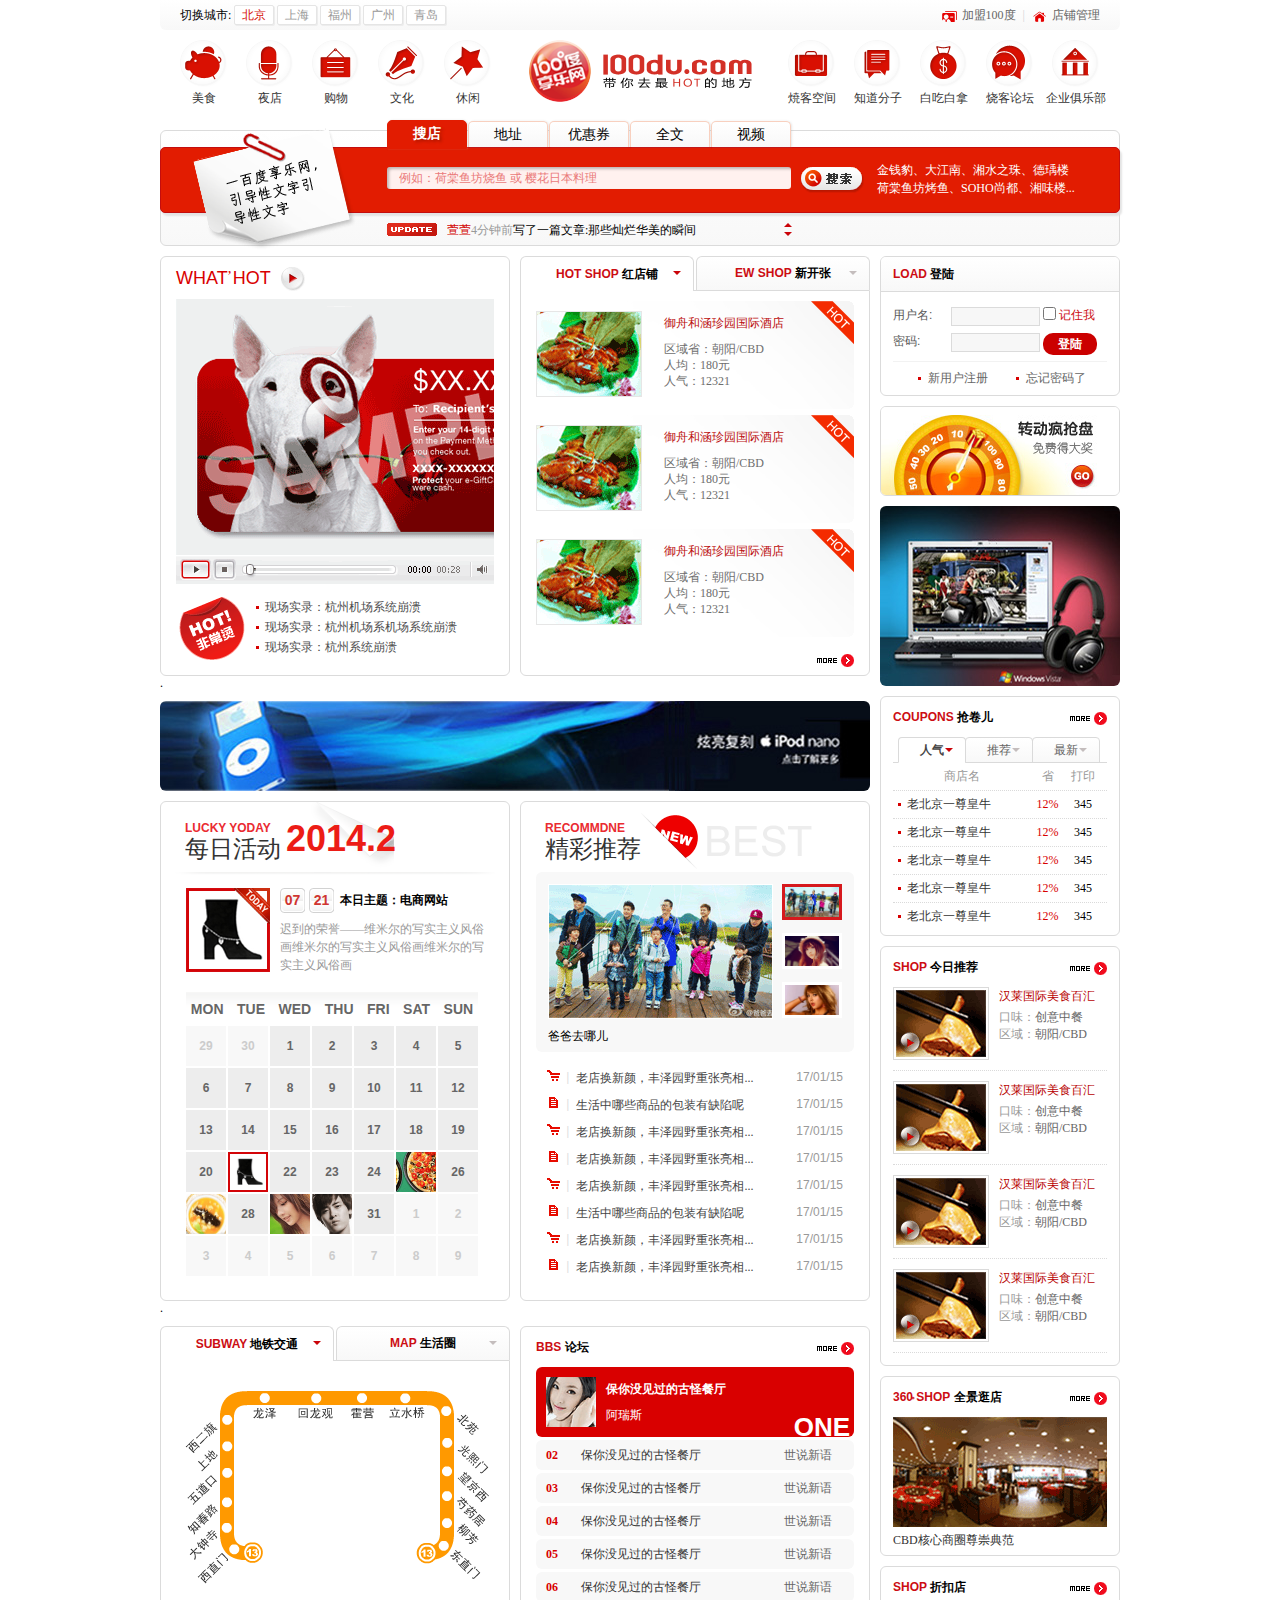
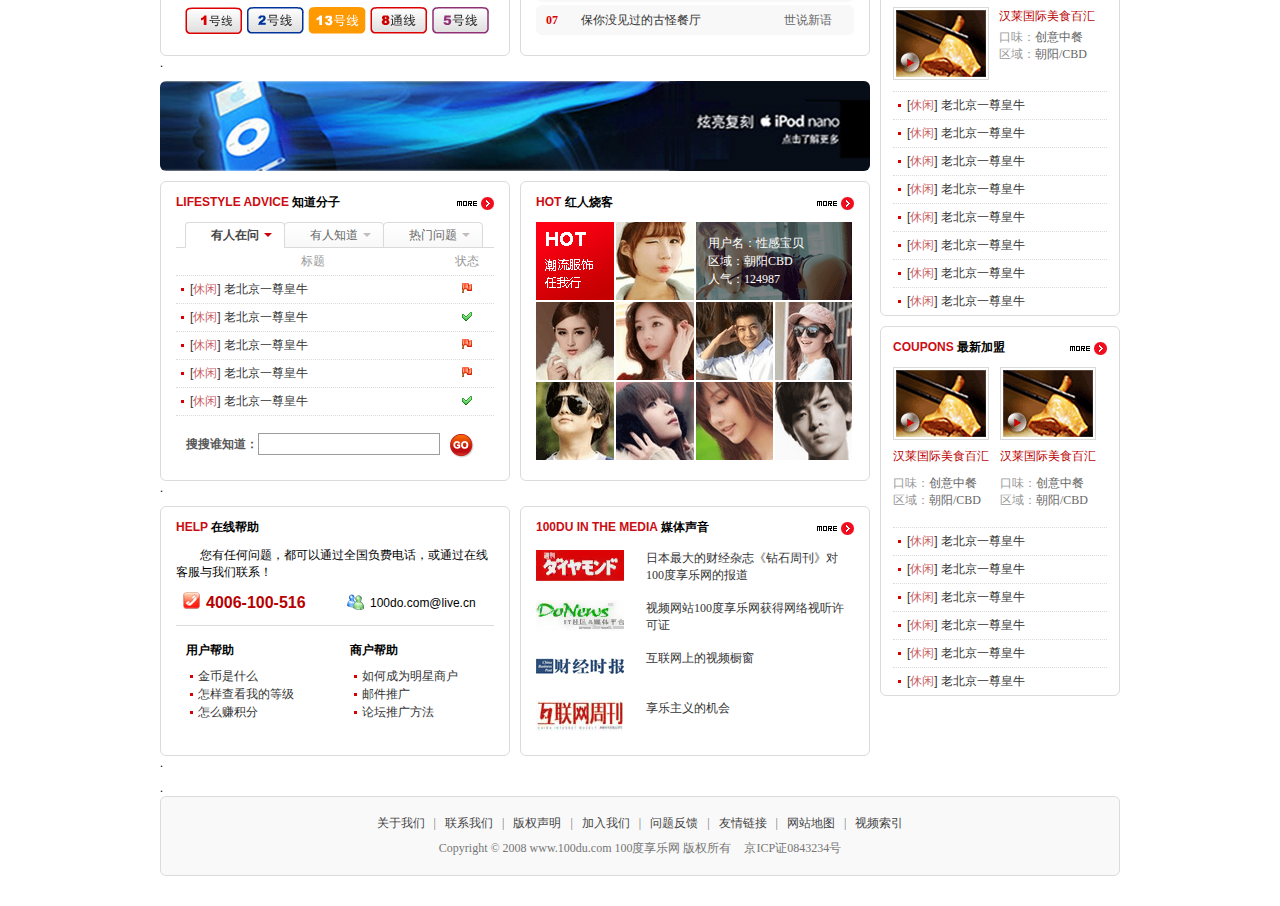
==== commit 24b83601: "0" ====
--- a/100du商城/index.html
+++ b/100du商城/index.html
@@ -1,12 +1,232 @@
-<!DOCTYPE html>
+﻿<!DOCTYPE html>
 <html lang="en">
 <head>
     <meta charset="UTF-8">
     <title>100du商城</title>
     <link href="css/style.css" rel="stylesheet" />
     <link href="img/100du.ico" rel="shortcut icon" />
-    <script src="http://libs.baidu.com/jquery/2.0.0/jquery.js"></script>
-    <script src="js/100du.js" type="text/javascript"></script>
+    <script src="js/jquery-3.1.1.js"></script>
+    <!--<script src="http://libs.baidu.com/jquery/2.0.0/jquery.js"></script>-->
+    <!--<script src="js/100du.js"></script>-->
+    <script>
+        $(function () {
+            //search搜索框
+            (function () {
+                var aLi=$('#menu li');
+                var oText=$('#search').find('.form .text');
+                var arrText = [
+                    '例如：荷棠鱼坊烧鱼 或 樱花日本料理',
+                    '例如：昌平区育新站龙旗广场2号楼609室',
+                    '例如：万达影院双人情侣券',
+                    '例如：东莞出事了，大老虎是谁？',
+                    '例如：北京初春降雪，天气变幻莫测'
+                ];
+
+                var iNow=0;
+
+                oText.val(arrText[iNow]);
+
+                aLi.each(function (index) {
+                    $(this).click(function () {
+                        aLi.attr('class','gradient');
+
+                        $(this).attr('class','active');
+
+                        iNow=index;
+                        oText.val(arrText[iNow]);
+                    })
+                })
+
+                oText.focus(function () {
+                    if($(this).val() == arrText[iNow]){
+                        $(this).val('');
+                    }
+                })
+                oText.blur(function () {
+                    if($(this).val() == ''){
+                        $(this).val(arrText[iNow]);
+                    }
+                })
+            })();
+            //updata文字滚动
+            (function () {
+                var oDiv=$('.updata');
+                var oUl=oDiv.find('ul');
+                var iH=0;
+                var arrData=[
+                    { 'name':'萱萱', 'time':4, 'title':'那些灿烂华美的瞬间', 'url':'https://zhidao.baidu.com/question/1176623290627614539.html' },
+                    { 'name':'畅畅', 'time':5, 'title':'广东3天抓获涉黄疑犯', 'url':'http://news.163.com/14/0213/08/9KUTBGEV00014AED.html' },
+                    { 'name':'欢欢', 'time':6, 'title':'国台办回应王郁琦', 'url':'http://bbs.tianya.cn/post-worldlook-1018002-1.shtml' },
+                    { 'name':'笑笑', 'time':7, 'title':'那些灿烂华美的瞬间', 'url':'https://zhidao.baidu.com/question/1176623290627614539.html' },
+                    { 'name':'卷毛', 'time':8, 'title':'那些灿烂华美的瞬间', 'url':'https://zhidao.baidu.com/question/1176623290627614539.html' },
+                    { 'name':'PDD', 'time':9, 'title':'广东3天抓获涉黄疑犯', 'url':'http://news.163.com/14/0213/08/9KUTBGEV00014AED.html' },
+                    { 'name':'大哥', 'time':10, 'title':'国台办回应王郁琦', 'url':'http://bbs.tianya.cn/post-worldlook-1018002-1.shtml' },
+                    { 'name':'小妾', 'time':11, 'title':'那些灿烂华美的瞬间', 'url':'https://zhidao.baidu.com/question/1176623290627614539.html' }
+                ];
+                var str='';
+                var oUpBtn=$('#updataUpBtn');
+                var oDownBtn=$('#updataDownBtn');
+                var iNow=0;
+                var timer=null;
+
+                for(var i=0;i<arrData.length;i++){
+                    str+='<li><a href="'+arrData[i].url+'"><strong>'+arrData[i].name+'</strong><span>'+arrData[i].time+'分钟前</span>写了一篇文章:'+arrData[i].title+'</a></li>';
+                }
+                oUl.html(str);
+
+                iH=oUl.find('li').height();
+
+                function doMove(num) {
+                    iNow+=num;
+                    if(Math.abs(iNow)>arrData.length-1){
+                        iNow=0;
+                    }
+
+                    if(iNow>0){
+                        iNow= -(arrData.length-1);
+                    }
+
+                    oUl.stop().animate({'top':iH*iNow},2500);
+                }
+
+                function autoMove() {
+                    timer=setInterval(function () {
+                        doMove(-1);
+                    },3500)
+                }
+                autoMove();
+
+                oDiv.hover(function () {
+                    clearInterval(timer);
+                },autoMove);
+                oUpBtn.click(function () {
+                    doMove(-1);
+                })
+                oDownBtn.click(function () {
+                    doMove(1);
+                })
+            })();
+            //tab选项卡切换
+            (function () {
+                function Tab(oNav,aCon,sEvent) {
+                    var aElem=oNav.children();
+                    aCon.hide().eq(0).show();
+
+                    aElem.each(function (index) {
+                        $(this).on(sEvent,function () {
+                            aElem.removeClass('active').addClass('gradient');
+                            $(this).removeClass('gradient').addClass('active');
+                            aElem.find('a').attr('class','triangle_down_gray');
+                            $(this).find('a').attr('class','triangle_down_red');
+                            aCon.hide().eq(index).show();
+                        })
+                    })
+                }
+
+                Tab($('.tabNav1'),$('.tabCon1'),'click');
+                Tab($('.tabNav2'),$('.tabCon2'),'click');
+                Tab($('.tabNav3'),$('.tabCon3'),'mouseover');
+                Tab($('.tabNav4'),$('.tabCon4'),'mouseover');
+            })();
+            //fade焦点图切换
+            (function () {
+                var oDiv=$('#fade');
+                var aUlLi=oDiv.find('ul li');
+                var aOlLi=oDiv.find('ol li');
+                var aP=oDiv.find('p');
+                var arr=['爸爸去哪儿', '人像摄影中的光影感', '娇柔妩媚、美艳大方'];
+                var iNow=0;
+                var timer=null;
+
+                function Fade() {
+                    aUlLi.each(function (i) {
+                        if(i!=iNow){
+                            aUlLi.eq(i).fadeOut().css('zIndex',1);
+                            aOlLi.eq(i).removeClass('active');
+                        }else{
+                            aUlLi.eq(i).fadeIn().css('zIndex',2);
+                            aOlLi.eq(i).addClass('active');
+                        }
+                    })
+                    aP.text(arr[iNow]);
+                }
+
+                function autoPlay() {
+                    timer=setInterval(function () {
+                        iNow++;
+                        iNow%=arr.length;
+                        Fade();
+                    },2500);
+                }
+
+                Fade();
+                autoPlay();
+
+                aOlLi.click(function () {
+                    iNow=$(this).index();
+                    Fade();
+                });
+                oDiv.hover(function () {
+                    clearInterval(timer);
+                },autoPlay);
+
+
+            })();
+            //calendar日历
+            (function () {
+                var aSpan=$('.calendar h3 span');
+                var aImg=$('.calendar .img');
+                var oInfo=$('.today_info');
+                var oImg=oInfo.find('img');
+                var oStrong=oInfo.find('strong');
+                var oP=oInfo.find('p');
+
+                aImg.hover(function () {
+                    var iTop=$(this).parent().position().top-30;
+                    var iLeft=$(this).parent().position().left+55;
+                    var index=$(this).parent().index()%aSpan.length;
+
+                    oInfo.show().css({'top':iTop,'left':iLeft});
+                    oP.text($(this).attr('info'));
+                    oStrong.text(aSpan.eq(index).text());
+                    oImg.attr('src',$(this).attr('src'));
+                },function () {
+                    oInfo.hide();
+                })
+            })();
+            //BBS高亮显示
+            (function () {
+                var oLi=$('.bbs ol li');
+
+                oLi.mouseover(function () {
+                    oLi.removeClass('active').eq($(this).index()).addClass('active');
+                })
+            })();
+            //Hot区域蒙版效果
+            (function () {
+                var arr = [
+                    '',
+                    '用户1<br />人气1',
+                    '用户名：性感宝贝<br />区域：朝阳CBD<br />人气：124987',
+                    '用户3<br />人气3',
+                    '用户4<br />人气4',
+                    '用户5<br />人气5',
+                    '用户6<br />人气6',
+                    '用户7<br />人气7',
+                    '用户8<br />人气8',
+                    '用户9<br />人气9',
+                    '用户10<br />人气10'
+                ];
+
+                $('.hot_area li').mouseover(function () {
+                    if($(this).index()==0) return;
+
+                    $('.hot_area li p').remove();
+                    $(this).append('<p style="width:'+($(this).width()-12)+'px;height:'+($(this).height()-12)+'px;">'+arr[$(this).index()]+'</p>');
+                })
+            })();
+        });
+    </script>
     <!--[if IE 6]>
     <script src="js/DD_belatedPNG_0.0.8a.js"></script>
     <script>
